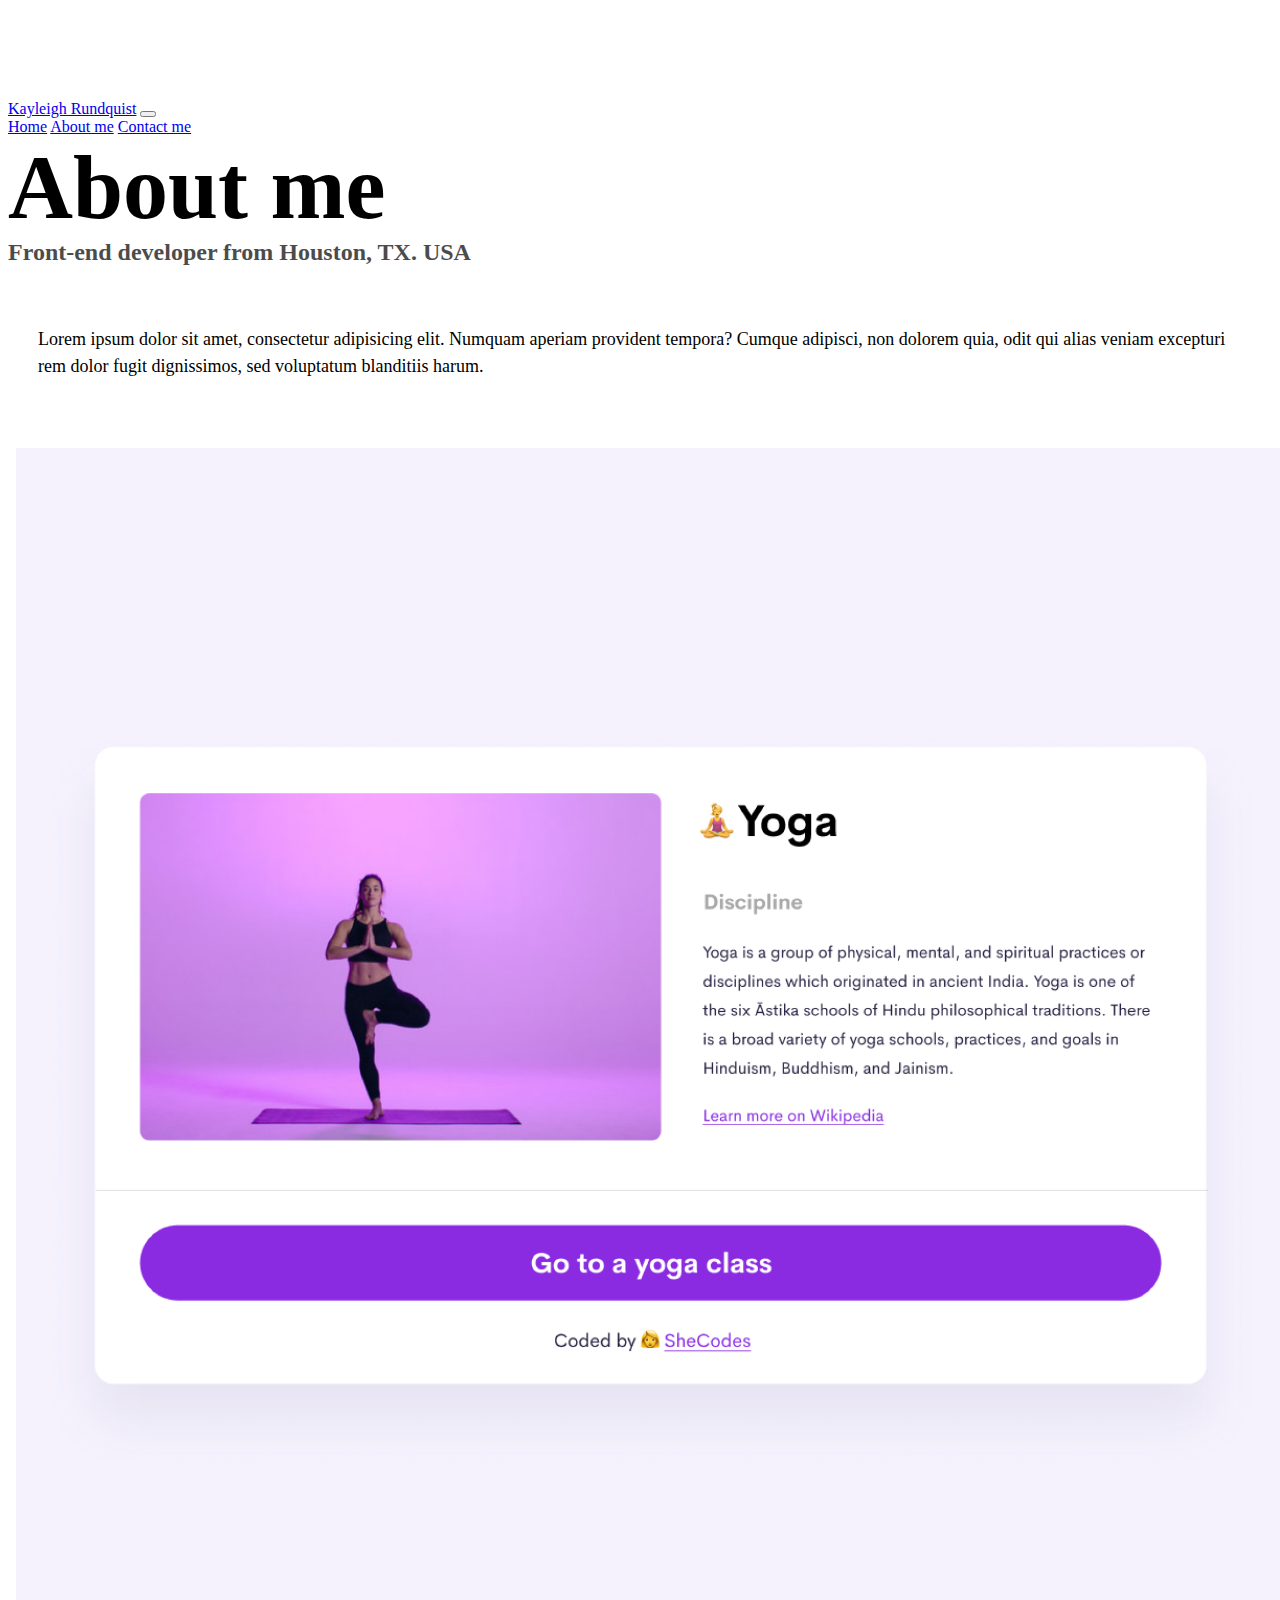
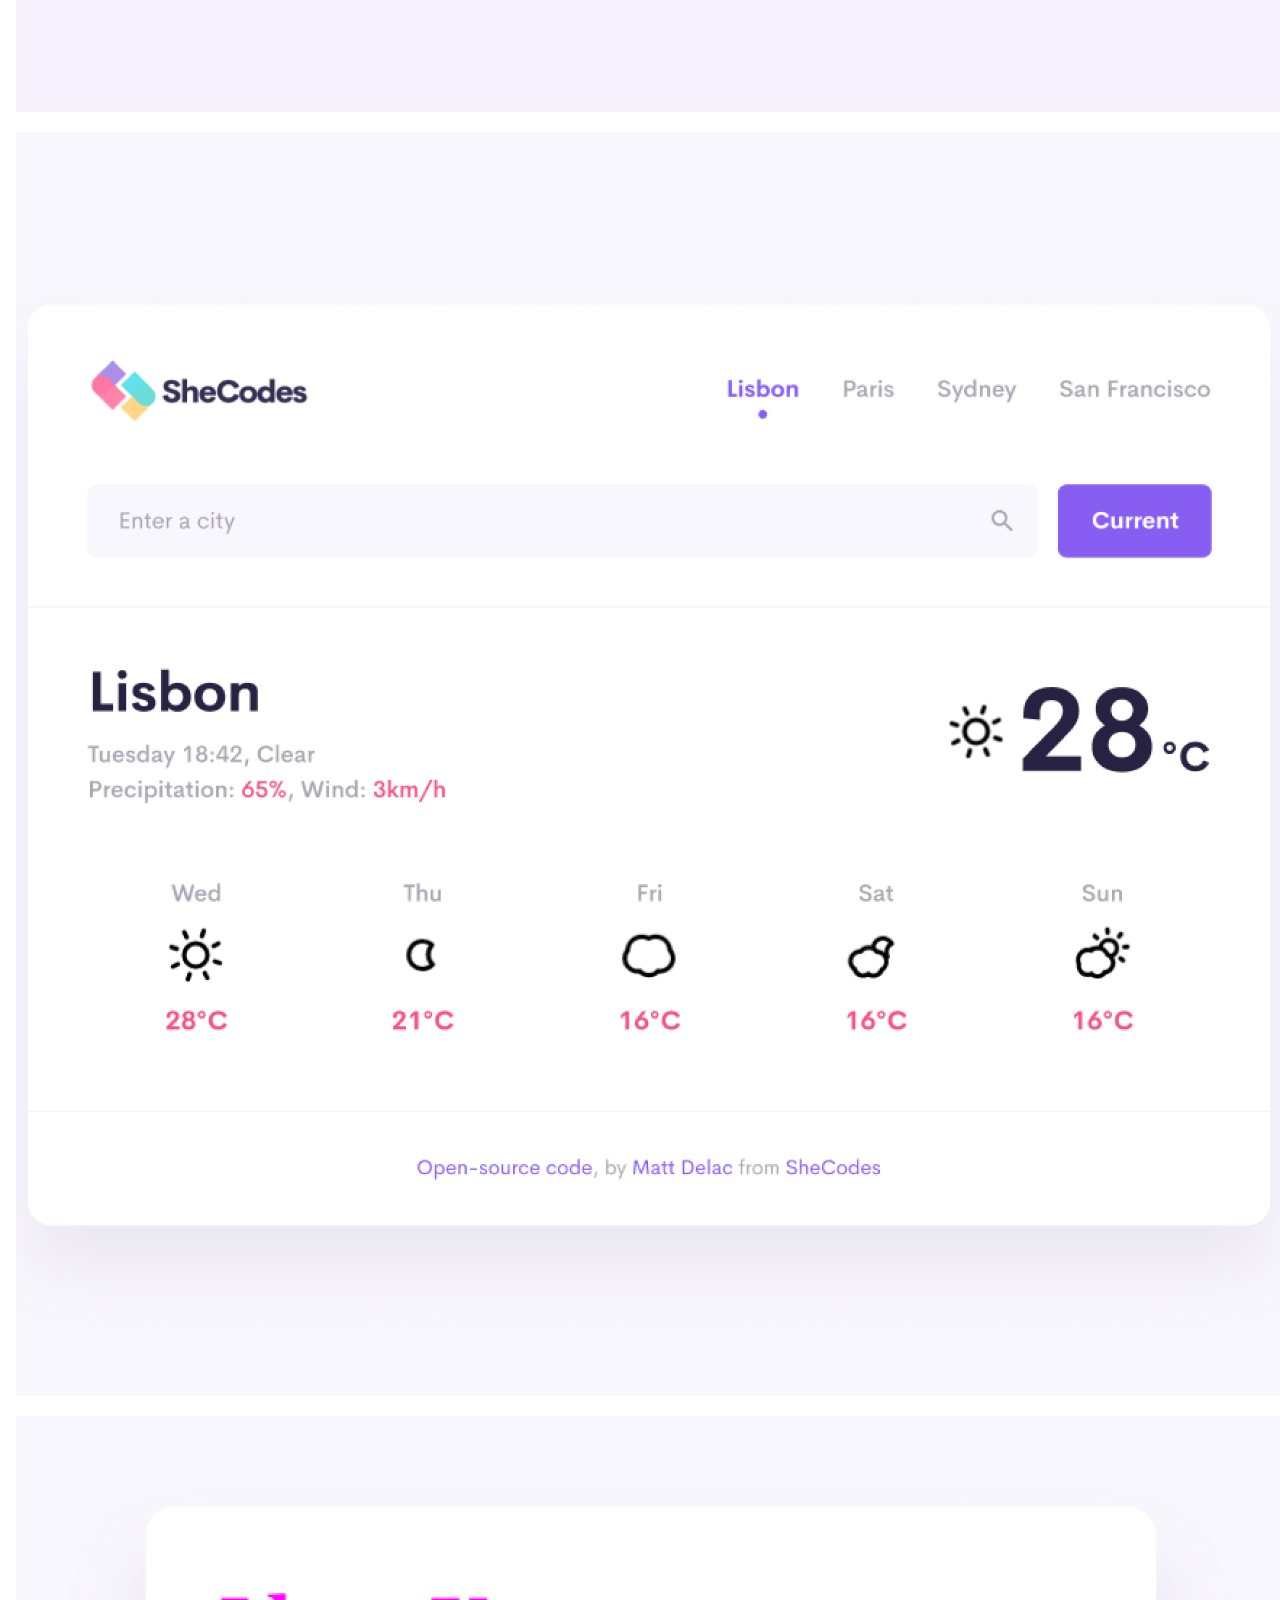
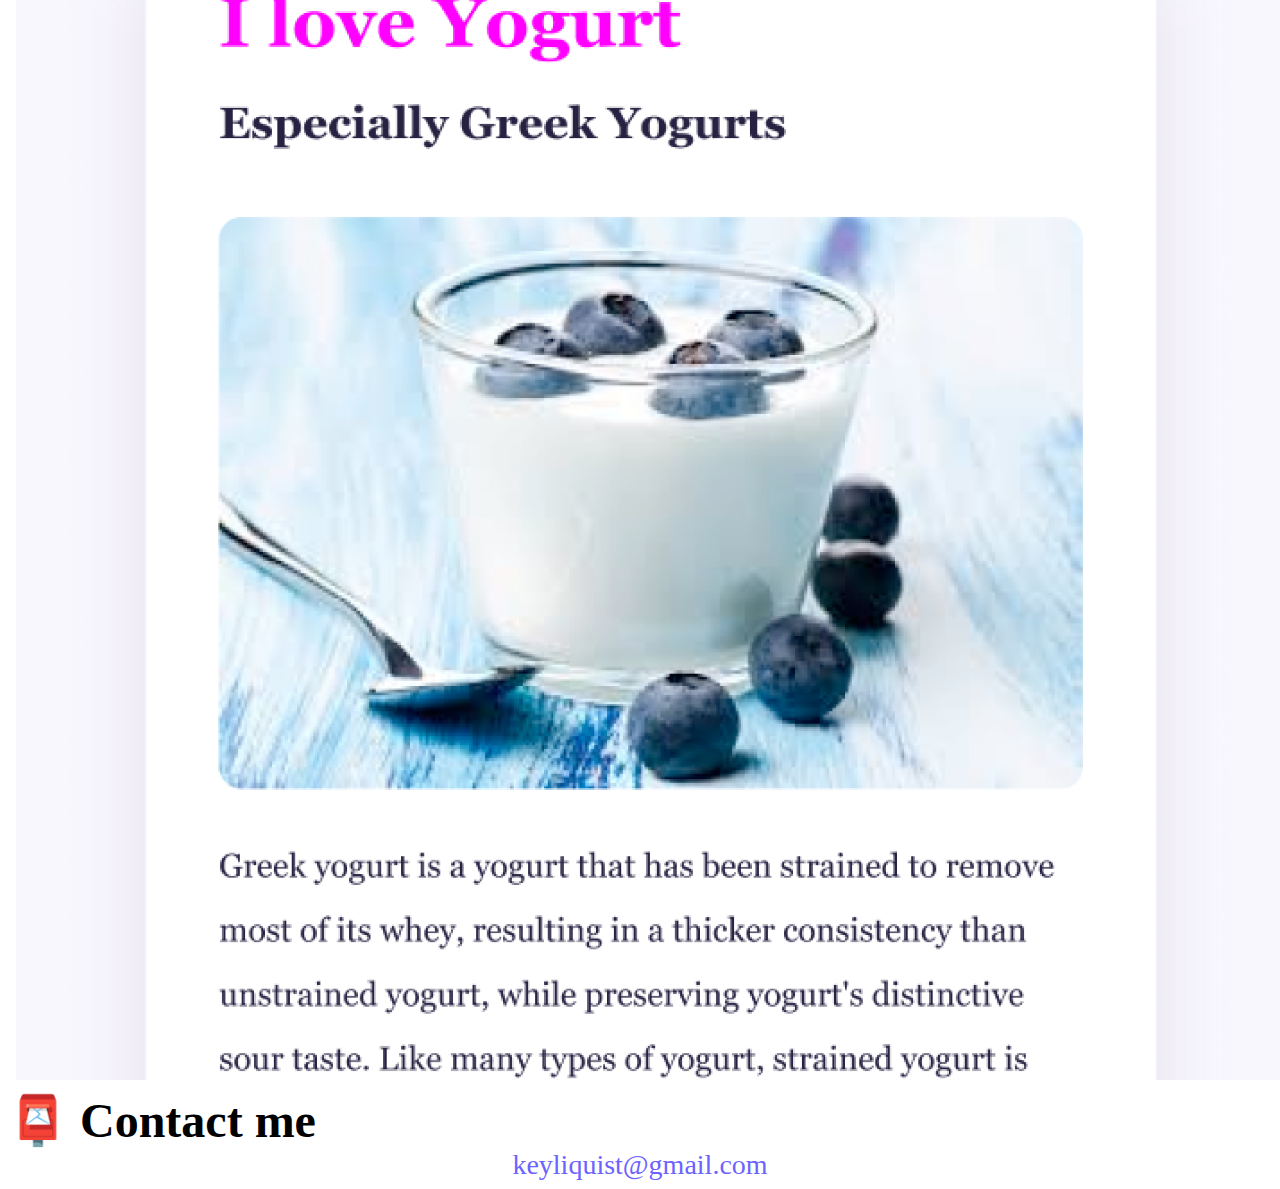
==== about.html @ eba7fcfd "Imported structure and images" ====
<!DOCTYPE html>
<html lang="en">
  <head>
    <meta charset="UTF-8" />
    <meta http-equiv="X-UA-Compatible" content="IE=edge" />
    <meta name="viewport" content="width=device-width, initial-scale=1.0" />
    <link
      href="https://cdn.jsdelivr.net/npm/bootstrap@5.1.3/dist/css/bootstrap.min.css"
      rel="stylesheet"
      integrity="sha384-1BmE4kWBq78iYhFldvKuhfTAU6auU8tT94WrHftjDbrCEXSU1oBoqyl2QvZ6jIW3"
      crossorigin="anonymous"
    />
    <script
      src="https://cdn.jsdelivr.net/npm/bootstrap@5.1.3/dist/js/bootstrap.bundle.min.js"
      integrity="sha384-ka7Sk0Gln4gmtz2MlQnikT1wXgYsOg+OMhuP+IlRH9sENBO0LRn5q+8nbTov4+1p"
      crossorigin="anonymous"
    ></script>
    <link rel="stylesheet" href="src/style.css" />
    <title>About Kayleigh Rundquist</title>
  </head>
  <body>
    <nav class="navbar fixed-top navbar-expand-lg navbar-light bg-light">
      <div class="container">
        <a class="navbar-brand" href="#">Kayleigh Rundquist</a>
        <button
          class="navbar-toggler"
          type="button"
          data-bs-toggle="collapse"
          data-bs-target="#navbarNavAltMarkup"
          aria-controls="navbarNavAltMarkup"
          aria-expanded="false"
          aria-label="Toggle navigation"
        >
          <span class="navbar-toggler-icon"></span>
        </button>
        <div class="collapse navbar-collapse" id="navbarNavAltMarkup">
          <div class="navbar-nav">
            <a class="nav-link" aria-current="page" href="index.html">Home</a>
            <a class="nav-link active" href="about.html">About me</a>
            <a class="nav-link" href="about.html#contact">Contact me</a>
          </div>
        </div>
      </div>
    </nav>
    <h1 class="text-center">About me</h1>
    <h3 class="text-center">Front-end developer from Houston, TX. USA</h3>
    <div class="about-paragraphs text-center">
      <p class="text-center">
        Lorem ipsum dolor sit amet, consectetur adipisicing elit. Numquam
        aperiam provident tempora? Cumque adipisci, non dolorem quia, odit qui
        alias veniam excepturi rem dolor fugit dignissimos, sed voluptatum
        blanditiis harum.
      </p>
    </div>
    <div class="container">
      <div class="row">
        <div class="col-sm-4">
          <img
            src="images/yoga.png"
            class="img-fluid rounded shadow-sm p-2 border"
          />
        </div>
        <div class="col-sm-4">
          <img
            src="images/weather.png"
            class="img-fluid rounded shadow-sm p-2 border"
          />
        </div>
        <div class="col-sm-4">
          <img
            src="images/yogurt.png"
            class="img-fluid rounded shadow-sm p-2 border"
          />
        </div>
      </div>
    </div>
    <div id="contact" class="mt-5 text-center">
      <h2>📮 Contact me</h2>
      <a href="mailto:keyliquist@gmail.com" class="email-link">
        keyliquist@gmail.com
      </a>
    </div>
  </body>
</html>
---- src/style.css ----
:root {
  --primary-color: #6c63ff;
  --secondary-color: #f5f2fe;
  --box-shadow: 0 5px 10px rgba(0, 0, 0, 0.3);
}

body {
  margin-top: 100px;
}

h1,
h2,
h3 {
  margin: 0;
}

h1 {
  font-size: 90px;
}

h2 {
  font-size: 48px;
}

h3 {
  font-size: 24px;
  opacity: 0.7;
}

p {
  padding: 20px;
  border-radius: 4px;
  font-size: 18px;
  line-height: 1.5;
}

.navigation-links {
  display: flex;
  margin-top: 40px;
  justify-content: center;
}

.navigation-links a {
  margin: 20px;
  border-radius: 4px;
  padding: 20px 15px;
  text-decoration: none;
  text-transform: capitalize;
}

.contact-link {
  background: var(--primary-color);
  box-shadow: var(--box-shadow);
  color: white;
}

.about-link {
  color: var(--primary-color);
  border: 1px solid var(--primary-color);
}

.homepage-link {
  color: var(--primary-color);
  text-align: center;
  display: block;
}

.about-paragraphs {
  display: flex;
  margin: 30px 0;
}

.about-paragraphs p {
  margin: 10px;
}

.email-link {
  display: flex;
  justify-content: center;
  color: var(--primary-color);
  font-size: 28px;
  text-decoration: none;
}

.email-link:hover {
  text-decoration: underline;
}

.row {
  display: flex;
  flex-wrap: wrap;
}

.rounded {
  border-radius: 0.25rem !important;
}

.p-2 {
  padding: 0.5rem !important;
}

.shadow {
  box-shadow: 0 0.5rem 1rem rgba(0, 0, 0, 0.15) !important;
}

.img-fluid {
  max-width: 100%;
  height: auto;
}

.primary-link {
  border-radius: 4px;
  padding: 20px 15px;
  text-decoration: none;
  background: var(--primary-color);
  box-shadow: var(--box-shadow);
  color: white;
}
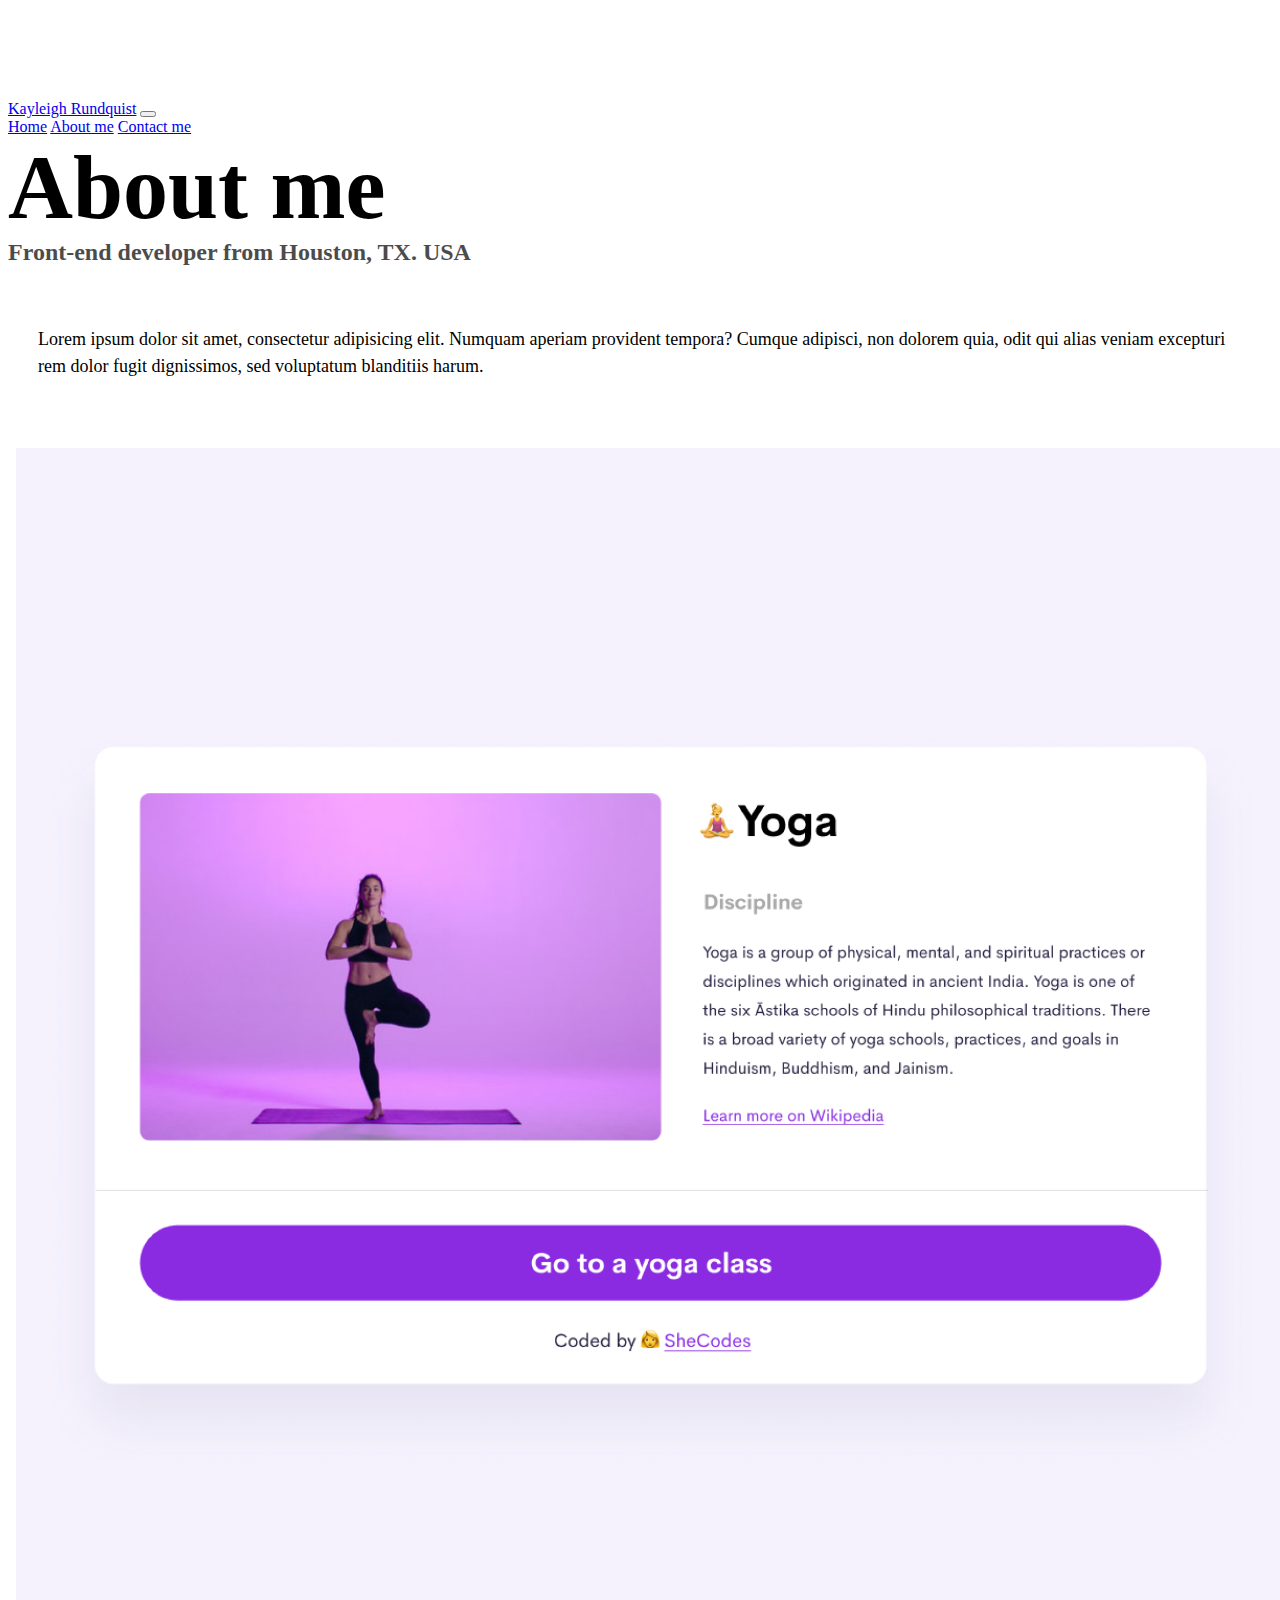
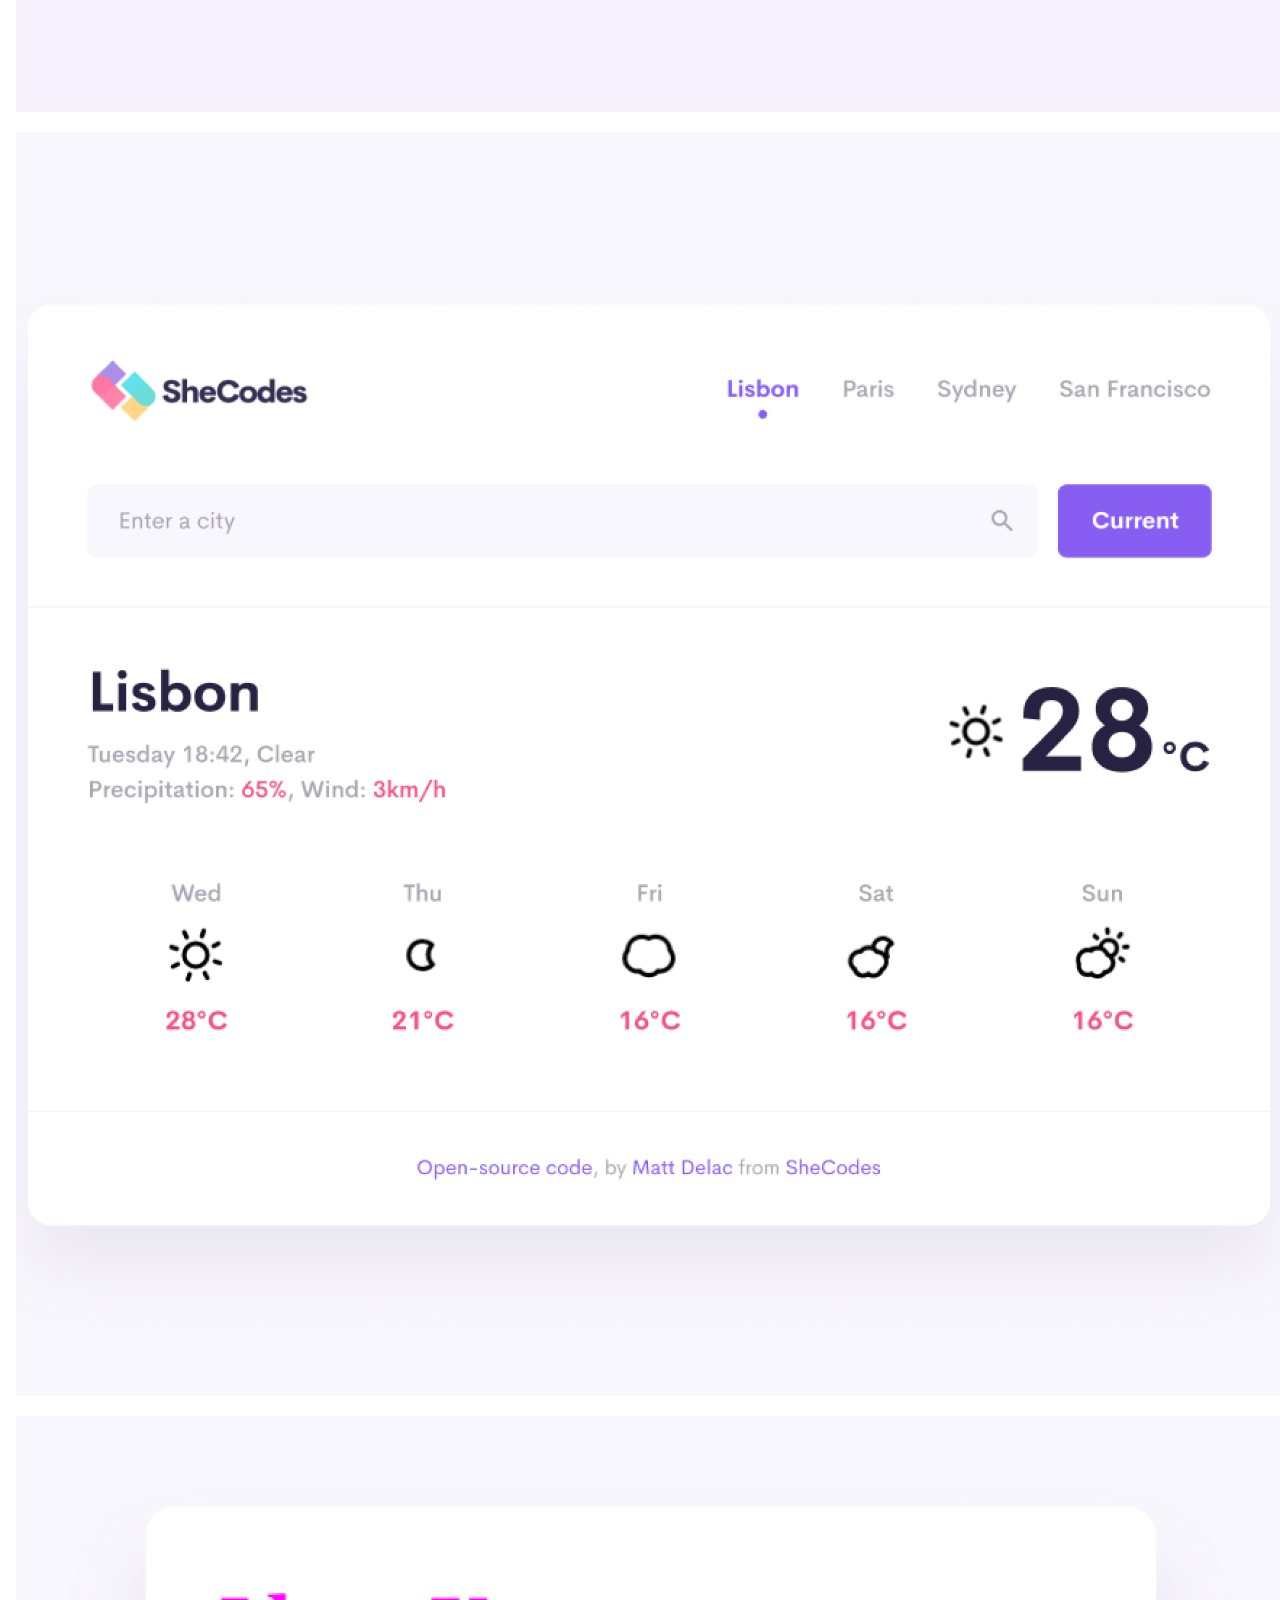
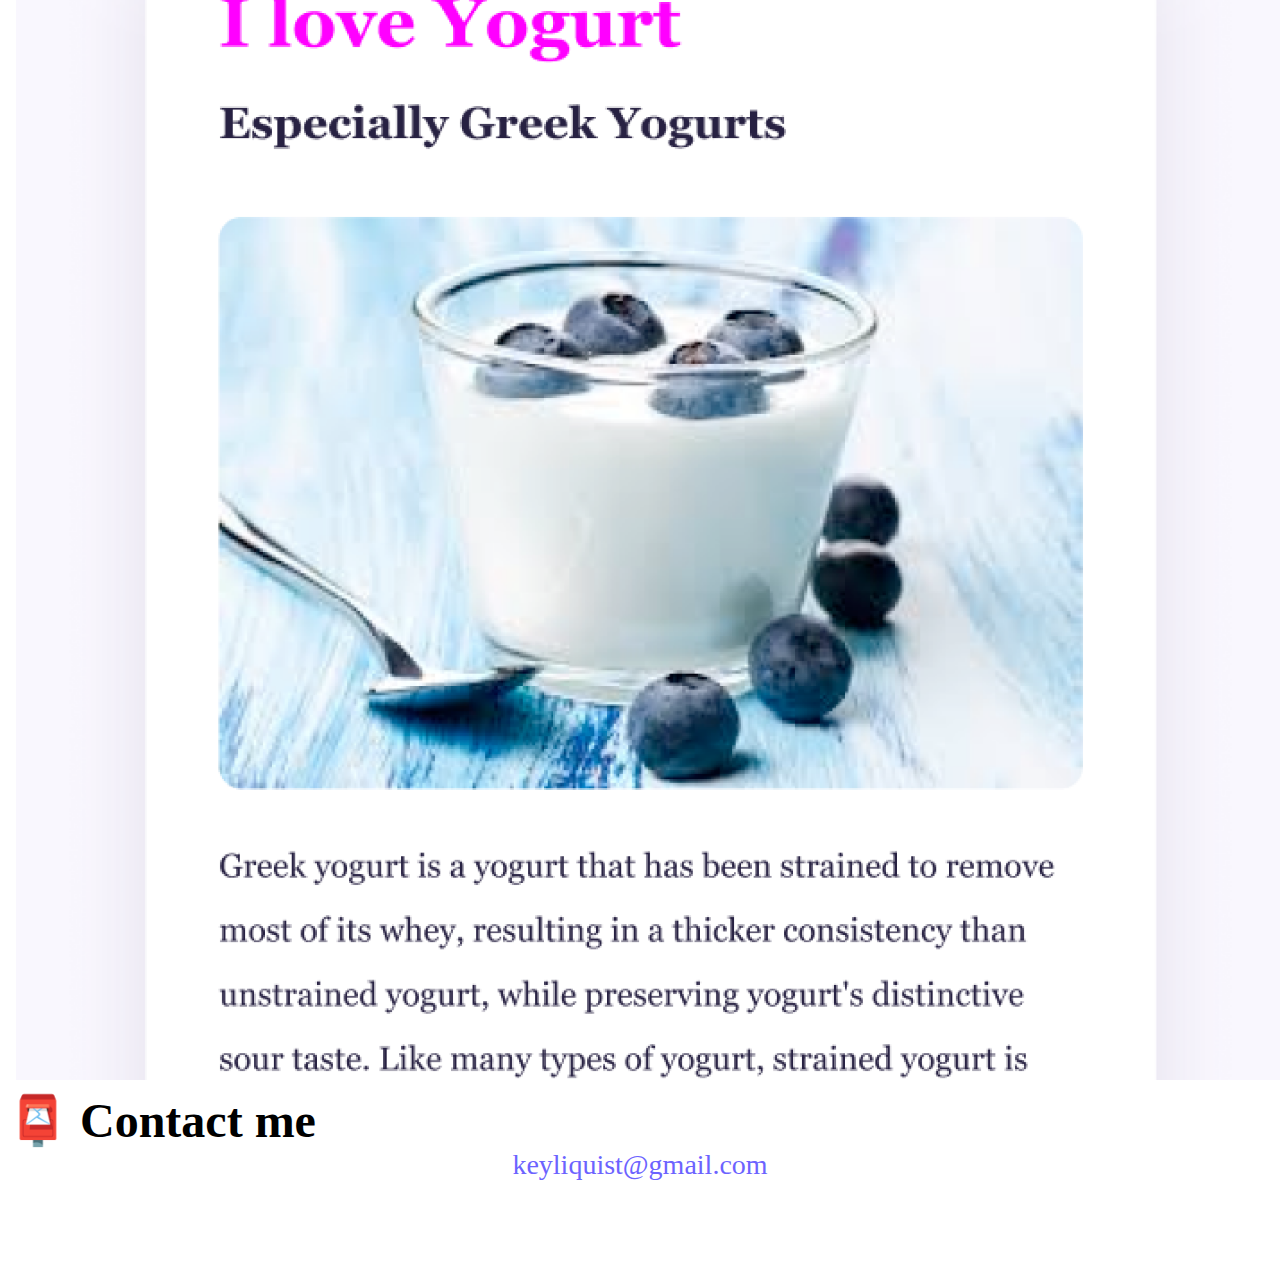
==== commit 99eeb2ca: "Attempting to add media query" ====
--- a/about.html
+++ b/about.html
@@ -4,6 +4,7 @@
     <meta charset="UTF-8" />
     <meta http-equiv="X-UA-Compatible" content="IE=edge" />
     <meta name="viewport" content="width=device-width, initial-scale=1.0" />
+    <meta name="description" content="list of projects - Kayleigh Rundquist" />
     <link
       href="https://cdn.jsdelivr.net/npm/bootstrap@5.1.3/dist/css/bootstrap.min.css"
       rel="stylesheet"
@@ -16,12 +17,12 @@
       crossorigin="anonymous"
     ></script>
     <link rel="stylesheet" href="src/style.css" />
-    <title>About Kayleigh Rundquist</title>
+    <title>About me - Kayleigh Rundquist</title>
   </head>
   <body>
     <nav class="navbar fixed-top navbar-expand-lg navbar-light bg-light">
       <div class="container">
-        <a class="navbar-brand" href="#">Kayleigh Rundquist</a>
+        <a class="navbar-brand" href="index.html">Kayleigh Rundquist</a>
         <button
           class="navbar-toggler"
           type="button"
@@ -57,18 +58,21 @@
         <div class="col-sm-4">
           <img
             src="images/yoga.png"
+            alt="yoga photo"
             class="img-fluid rounded shadow-sm p-2 border"
           />
         </div>
         <div class="col-sm-4">
           <img
             src="images/weather.png"
+            alt="weather forecast photo"
             class="img-fluid rounded shadow-sm p-2 border"
           />
         </div>
         <div class="col-sm-4">
           <img
             src="images/yogurt.png"
+            alt="yogurt photo"
             class="img-fluid rounded shadow-sm p-2 border"
           />
         </div>
@@ -76,7 +80,11 @@
     </div>
     <div id="contact" class="mt-5 text-center">
       <h2>📮 Contact me</h2>
-      <a href="mailto:keyliquist@gmail.com" class="email-link">
+      <a
+        href="mailto:keyliquist@gmail.com"
+        title="email Kayleigh Rundquist"
+        class="email-link"
+      >
         keyliquist@gmail.com
       </a>
     </div>
--- a/src/style.css
+++ b/src/style.css
@@ -6,6 +6,7 @@
 
 body {
   margin-top: 100px;
+  margin-bottom: 100px;
 }
 
 h1,
@@ -116,3 +117,19 @@
   box-shadow: var(--box-shadow);
   color: white;
 }
+
+@media (max-width: 576px) {
+  h1 {
+    font-size: 48px;
+    line-height: 1.5;
+  }
+
+  h2 {
+    font-size: 32px;
+    text-align: center;
+  }
+
+  p {
+    text-align: center;
+  }
+}
